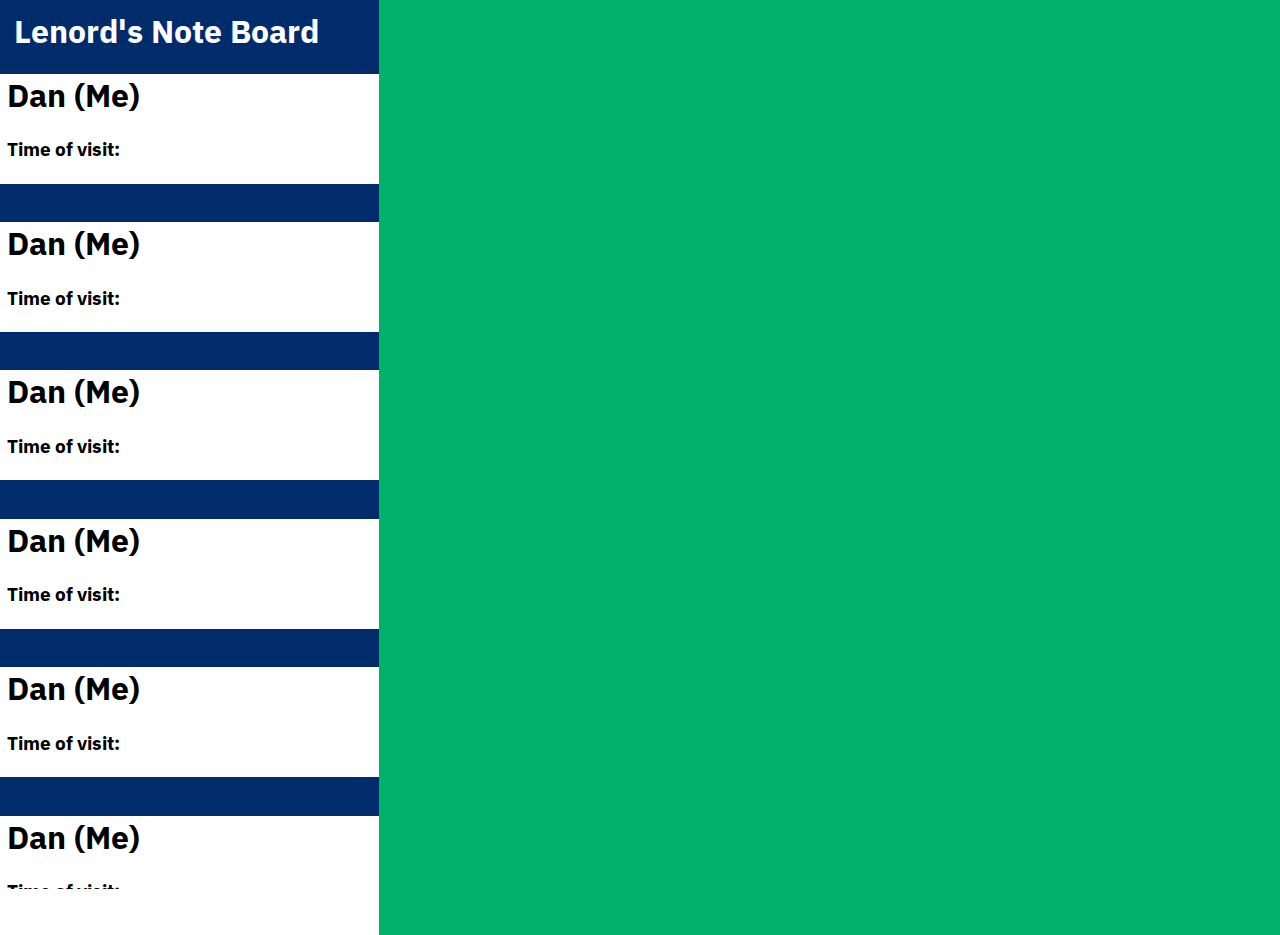
==== family_member_index.html @ dc3a01cf "Add files via upload" ====
<!DOCTYPE html>
<html lang="en">
<head>
        <link href="https://fonts.googleapis.com/css2?family=IBM+Plex+Sans:wght@100;600&display=swap" rel="stylesheet">
    <meta charset="UTF-8">
    <meta name="viewport" content="width=device-width, initial-scale=1.0">
    <meta http-equiv="X-UA-Compatible" content="ie=edge">
    <link rel="stylesheet" href="style.css">
<script src="jquery.min.js"></script>
    <script src="script.js"></script>
    <script src="data.json"></script>
   
    <title> no title -- prototype</title>
</head>

<body id="secound">
       
   
    <div id="first-section">
            <h1>Lenord's Note Board</h1> 
            <div class="person">
                    <h1> Dan (Me) </h1>
                    <h3>  Time of visit:  </h3>
            </div>
            <div class="person">
                <h1> Dan (Me) </h1>
                <h3>  Time of visit:  </h3>
           
                </div>
                <div class="person">
                        <h1> Dan (Me) </h1>
                        <h3>  Time of visit:  </h3>
                    </div>
              
                    <div class="person">
                            <h1> Dan (Me) </h1>
                            <h3>  Time of visit:  </h3>
                        </div>
                        <div class="person">
                                <h1> Dan (Me) </h1>
                                <h3>  Time of visit:  </h3>
                            </div>
                            <div class="person">
                                    <h1> Dan (Me) </h1>
                                    <h3>  Time of visit:  </h3>
                                </div>
                      
              
    
    </div>
    <div id="secound-section">
        <div class="note-add">

        </div>
        <div class="note-add">
            
            </div>
            <div class="note-add">
            
                </div>
                <div class="note-add">
            
                    </div>
                    <div class="note-add">
            
                        </div>
                        <div class="add">

                        </div>
                        <div class="settings">
                            
                            </div>
   
    </div>
    
    
</body>
</html>
---- style.css ----
body {
    font-family: 'IBM Plex Sans', sans-serif;
    overflow: hidden;
}
.fa-times {
z-index: 50;
position: absolute;
margin-top: -45%;
margin-left: 29.5%;
font-size: 40px;
}
.person {
    background-color: white;
    width: 100%;
    height: 110px;
    margin-bottom: 10%;
}
.person > h1, .person > h3 {
    margin-left: 3%;
}

#secound > #first-section {
    overflow: auto;
    position: fixed;
    background-color: #002C6B; 
    width: 30%;
    height:900px;
    margin-left: -1%;
    margin-top: -1.5%;
}
#secound > #secound-section {
    overflow: hidden;
    position: absolute;
    background-color: #00B269;
    width: 100%;
    height:940px;
    margin-left: 29%;
  

}
#secound > #first-section > h1 {
    margin-left: 5%;
    color: white;
}
#first-section {
    background-color: #002C6B; 
    width: 102%;
    height: 400px;
    margin-left: -1%;
    margin-top: -1%;


}
#secound-section  {
    background-color: #00B269;
    width: 102%;
    height: 510px;
    margin-left: -1%;
    margin-top: -1%;


}
.close1 {
    position: absolute; 
    z-index: 49;
    margin-left: 29%;
    margin-top: -45%;
    background-color: white; 
    border-radius: 360px; 
    width: 3%; 
    height: 5%;
}
.close2 {
    position: absolute; 
    z-index: 50;
    margin-left: 29%;
    margin-top: -45%;
    background-color: white; 
    border-radius: 360px; 
    width: 3%; 
    height: 5%;
}
.close3 {
    position: absolute; 
    z-index: 50;
    margin-left: 58%;
    margin-top: -46%;
    background-color: white; 
    border-radius: 360px; 
    width: 3%; 
    height: 5%;
}
.close2 {
    position: absolute; 
    z-index: 50;
    margin-left: 89%;
    margin-top: -45%;
    background-color: white; 
    border-radius: 360px; 
    width: 3%; 
    height: 5%;
}
.note1 {
    transform: rotate(2deg);
    position: absolute;
    margin-top: -45%;
    width: 25%;
    margin-left: 5%;
    height: 350px;
    background-color: #FFF398;
  
}
.note1, .note2, .note3 {
   text-align: center;
}
.note2 {
    transform: rotate(-2deg);
    position: absolute;
    margin-top: -45%;
    width: 25%;
    margin-left: 35%;
    height: 350px;
    background-color: #FFF398;
  
}
.note3 {
    transform: rotate(2deg);
    position: absolute;
    margin-top: -45%;
    width: 25%;
    margin-left: 65%;
    height: 350px;
    background-color: #FFF398;
  
}
.bottom-selector {
    margin-top: -5%;
    display: flex; 
    justify-content: center;
    align-items: center;
}
.button1 {
    margin-right: 3%;
    z-index: 1; 
    margin-top: -10%;
    background-color: white; 
    border-radius: 30px;
    width: 10%; 
    height: 120px;
}
.button2 {
    margin-right: 3%;
    z-index: 1; 
    margin-top: -10%;
    background-color: white; 
    border-radius: 30px;
    width: 10%; 
    height: 120px;
}
.button3 {
    margin-right: 3%;
    z-index: 1; 
    margin-top: -10%;
    background-color: white; 
    border-radius: 30px;
    width: 10%; 
    height: 120px;
}
.button4 {
    margin-right: 3%;
    z-index: 1; 
    margin-top: -10%;
    background-color: white; 
    border-radius: 30px;
    width: 10%; 
    height: 120px;
}
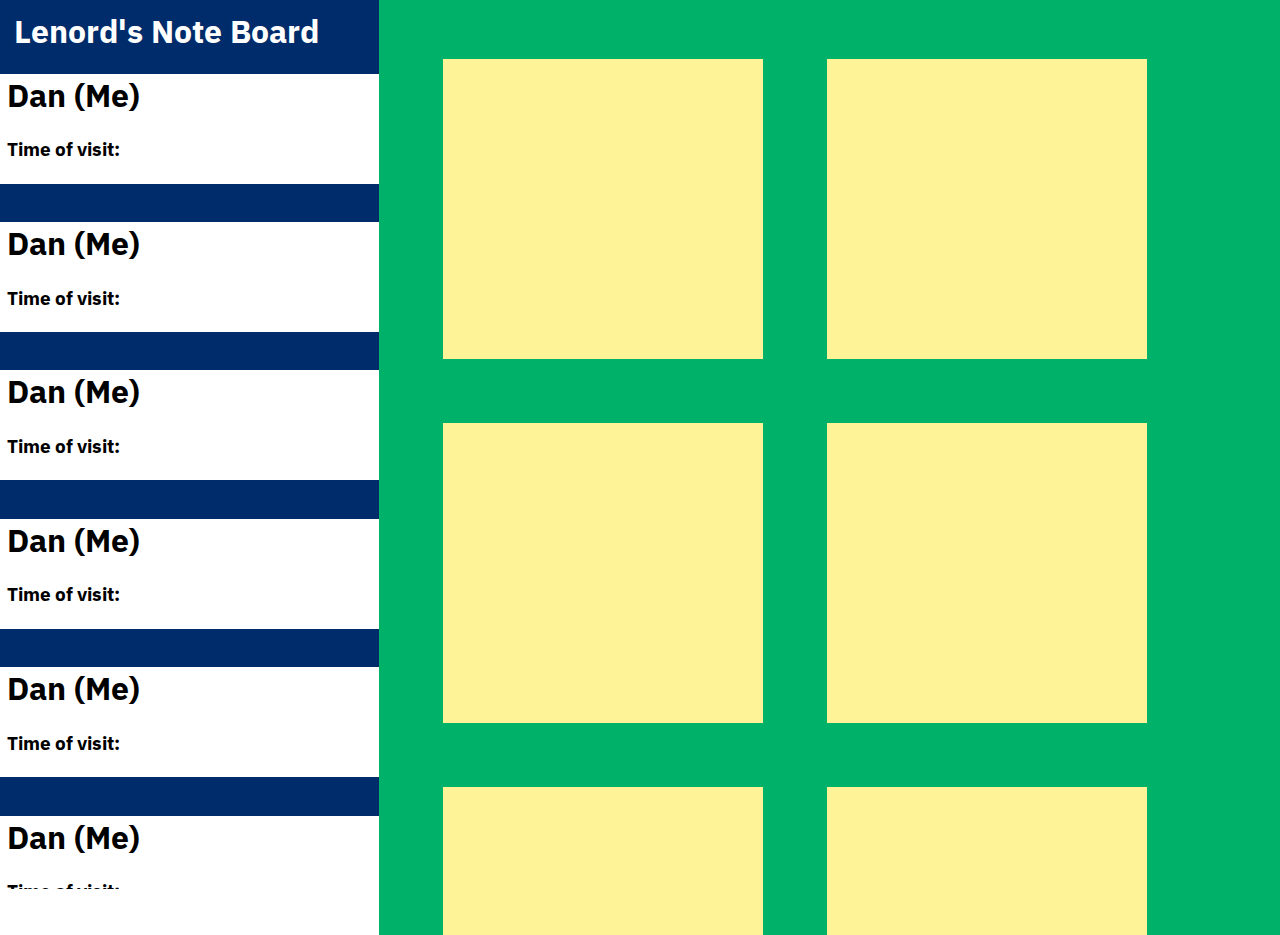
==== commit 04274e26: "Add files via upload" ====
--- a/family_member_index.html
+++ b/family_member_index.html
@@ -50,20 +50,32 @@
     
     </div>
     <div id="secound-section">
+        <div id="note-section">
         <div class="note-add">
 
         </div>
         <div class="note-add">
             
             </div>
-            <div class="note-add">
-            
+           
+        </div>
+        <div id="note-section">
+                <div class="note-add">
+        
                 </div>
                 <div class="note-add">
-            
+                    
                     </div>
-                    <div class="note-add">
-            
+                   
+                </div>
+                <div id="note-section">
+                        <div class="note-add">
+                
+                        </div>
+                        <div class="note-add">
+                            
+                            </div>
+                           
                         </div>
                         <div class="add">
 
@@ -71,7 +83,9 @@
                         <div class="settings">
                             
                             </div>
-   
+                  
+                      
+                        
     </div>
     
     
--- a/style.css
+++ b/style.css
@@ -18,7 +18,23 @@
 .person > h1, .person > h3 {
     margin-left: 3%;
 }
+#note-section {
+    display: flex;
+    flex-direction: row;
+  
+ 
+}
 
+
+.note-add {
+    margin-top: 5%;
+ 
+    background-color: #FFF398;
+    width: 25%; 
+    margin-left: 5%;
+  
+    height: 300px;
+}
 #secound > #first-section {
     overflow: auto;
     position: fixed;
@@ -29,7 +45,7 @@
     margin-top: -1.5%;
 }
 #secound > #secound-section {
-    overflow: hidden;
+    overflow: auto;
     position: absolute;
     background-color: #00B269;
     width: 100%;
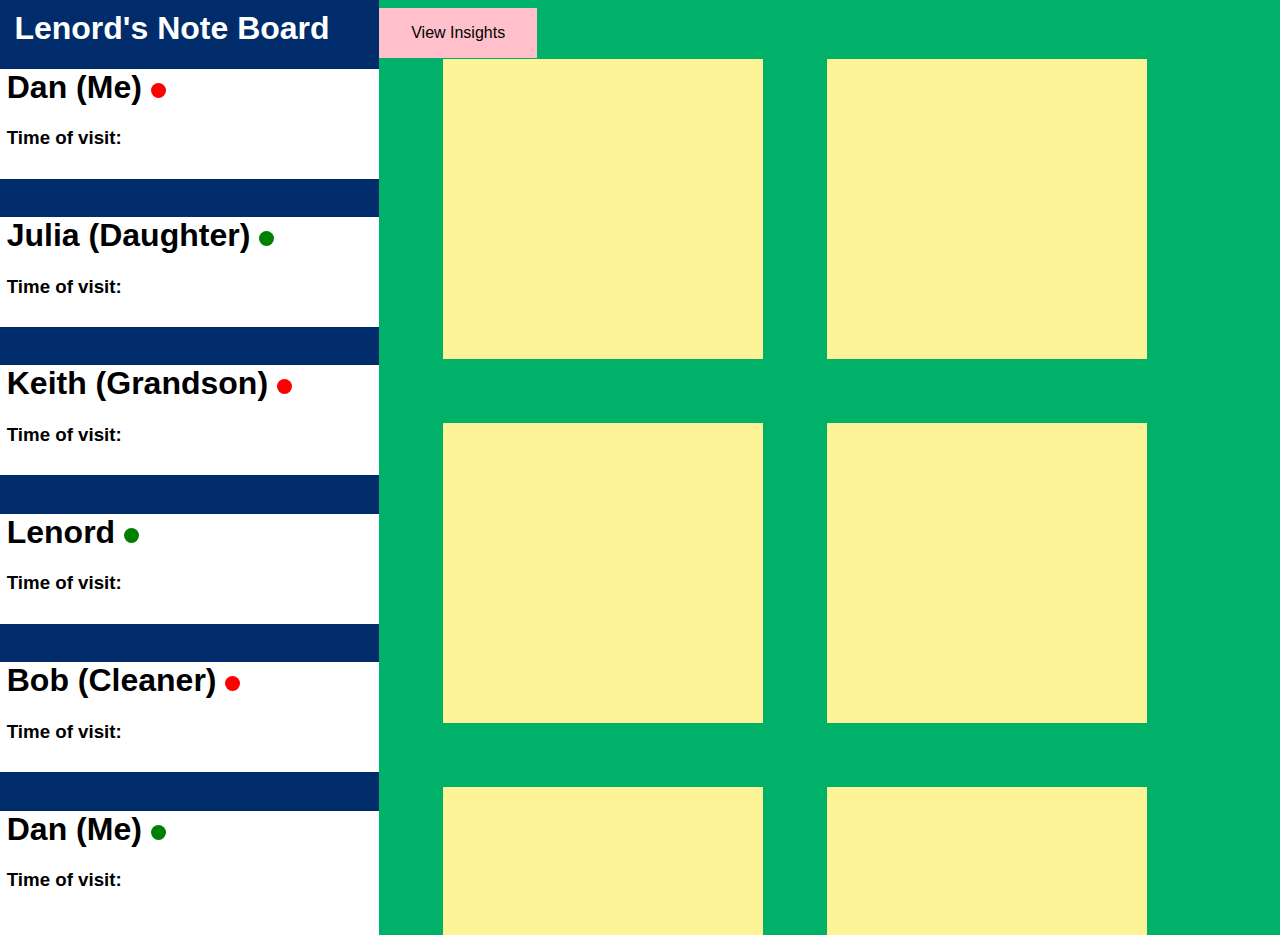
==== commit b016d9d9: "Add files via upload" ====
--- a/family_member_index.html
+++ b/family_member_index.html
@@ -10,6 +10,9 @@
 <script src="jquery.min.js"></script>
     <script src="script.js"></script>
     <script src="data.json"></script>
+    <link rel="icon" 
+      type="image/png" 
+      href="favicon.png">
    
     <title> no title -- prototype</title>
 </head>
@@ -19,29 +22,29 @@
    
     <div id="first-section">
             <h1>Lenord's Note Board</h1> 
-            <div class="person">
+            <div class="persons">
                     <h1> Dan (Me) </h1>
                     <h3>  Time of visit:  </h3>
             </div>
-            <div class="person">
-                <h1> Dan (Me) </h1>
+            <div class="persons">
+                <h1> Julia (Daughter) </h1>
                 <h3>  Time of visit:  </h3>
            
                 </div>
-                <div class="person">
-                        <h1> Dan (Me) </h1>
+                <div class="persons">
+                        <h1> Keith (Grandson) </h1>
                         <h3>  Time of visit:  </h3>
                     </div>
               
-                    <div class="person">
-                            <h1> Dan (Me) </h1>
+                    <div class="persons">
+                            <h1> Lenord </h1>
                             <h3>  Time of visit:  </h3>
                         </div>
-                        <div class="person">
-                                <h1> Dan (Me) </h1>
+                        <div class="persons">
+                                <h1> Bob (Cleaner) </h1>
                                 <h3>  Time of visit:  </h3>
                             </div>
-                            <div class="person">
+                            <div class="persons">
                                     <h1> Dan (Me) </h1>
                                     <h3>  Time of visit:  </h3>
                                 </div>
@@ -50,6 +53,7 @@
     
     </div>
     <div id="secound-section">
+        <a aria-label="view-insights" class="view-insights" href="https://s4480081.ap.qlikcloud.com/sense/app/c95c9ff5-8baa-4ab4-9063-00381e995333/sheet/369e8ec2-3eae-4032-a678-5ea12d454b48/state/analysis/hubUrl/%2Fexplore%2Fspaces%2Fall">View Insights </a> 
         <div id="note-section">
         <div class="note-add">
 
@@ -88,6 +92,6 @@
                         
     </div>
     
-    
+
 </body>
 </html>
--- a/style.css
+++ b/style.css
@@ -1,7 +1,16 @@
+
 body {
-    font-family: 'IBM Plex Sans', sans-serif;
+    font-family: 'CenturyGothic', sans-serif;
     overflow: hidden;
 }
+
+.view-insights {
+    background-color: pink;
+    padding: 1em 2em;
+    margin-top: 1%;
+    position: absolute;
+}
+
 .fa-times {
 z-index: 50;
 position: absolute;
@@ -9,13 +18,13 @@
 margin-left: 29.5%;
 font-size: 40px;
 }
-.person {
+.persons {
     background-color: white;
     width: 100%;
     height: 110px;
     margin-bottom: 10%;
 }
-.person > h1, .person > h3 {
+.persons > h1, .persons > h3 {
     margin-left: 3%;
 }
 #note-section {
@@ -24,6 +33,9 @@
   
  
 }
+#secound > #first-section::-webkit-scrollbar {
+    display: none;
+  }
 
 
 .note-add {
@@ -76,81 +88,39 @@
 
 
 }
-.close1 {
+
+#note-template {
+    display: flex;
+    margin-top: -45%;
+    position: fixed;
+    height: 400px;
+    justify-content: space-around;
+}
+
+#popup-container {
+    background-color:#00B269; 
+    width: 110%;
+    height: 2000px;
+
+    margin-top: -100%;
+    margin-left: -5%;
+    z-index: 0;
     position: absolute; 
-    z-index: 49;
-    margin-left: 29%;
-    margin-top: -45%;
-    background-color: white; 
-    border-radius: 360px; 
-    width: 3%; 
-    height: 5%;
-}
-.close2 {
-    position: absolute; 
-    z-index: 50;
-    margin-left: 29%;
-    margin-top: -45%;
-    background-color: white; 
-    border-radius: 360px; 
-    width: 3%; 
-    height: 5%;
-}
-.close3 {
-    position: absolute; 
-    z-index: 50;
-    margin-left: 58%;
-    margin-top: -46%;
-    background-color: white; 
-    border-radius: 360px; 
-    width: 3%; 
-    height: 5%;
-}
-.close2 {
-    position: absolute; 
-    z-index: 50;
-    margin-left: 89%;
-    margin-top: -45%;
-    background-color: white; 
-    border-radius: 360px; 
-    width: 3%; 
-    height: 5%;
-}
-.note1 {
-    transform: rotate(2deg);
-    position: absolute;
-    margin-top: -45%;
-    width: 25%;
-    margin-left: 5%;
+
+}
+.note1, .note2, .note3, .note4, .note5 {
+    width: 400px;
     height: 350px;
     background-color: #FFF398;
-  
-}
-.note1, .note2, .note3 {
-   text-align: center;
-}
-.note2 {
-    transform: rotate(-2deg);
-    position: absolute;
-    margin-top: -45%;
-    width: 25%;
-    margin-left: 35%;
-    height: 350px;
-    background-color: #FFF398;
-  
-}
-.note3 {
-    transform: rotate(2deg);
-    position: absolute;
-    margin-top: -45%;
-    width: 25%;
-    margin-left: 65%;
-    height: 350px;
-    background-color: #FFF398;
-  
-}
+    text-align: center;
+    margin-left: 1%;
+  
+    
+  
+}
+
 .bottom-selector {
-    margin-top: -5%;
+    margin-top: -10%;
     display: flex; 
     justify-content: center;
     align-items: center;
@@ -191,3 +161,222 @@
     width: 10%; 
     height: 120px;
 }
+.button5 {
+    background-color: white;
+    color: black;
+    position: absolute;
+    margin-left: 45%;
+}
+
+/*ADD NOTE CSS */ 
+#note-adder-1, #note-adder-2, #note-adder-3 {
+    display: none; 
+    padding: 2em 2em;
+    position: absolute; 
+    margin-top: -55%;
+    margin-left: 15%;
+    width: 57%;
+    font-size: 2em;
+    height: 400px;
+    background-color:  #FFF398;
+    z-index: 50;
+    border-radius: 25px;
+  
+}
+#popup-container {
+    display: none;
+}
+
+#note-template h1::before {
+    content: '';
+   display: inline-block;
+   width: 15px;
+   height: 15px;
+   -moz-border-radius: 7.5px;
+   -webkit-border-radius: 7.5px;
+   border-radius: 7.5px;
+   background-color: red;
+
+}
+
+#player {
+    border-radius: 20px;
+   
+}
+
+#canvas {
+    border-radius: 20px;
+  
+}
+#capture {
+    padding: 2em 3em;
+    width: 100%;
+    background-color: #00B269;
+    border: none;
+    color: white;
+    font-family: Arial, Helvetica, sans-serif;
+    font-size: 0.4em;
+}
+
+#buttons > .circle { 
+
+    width: 30px;
+    height: 30px;
+    font-size: 0.9em;
+}
+
+#person-select {
+    font-weight: bold;
+    display: flex;
+    flex-direction: row;
+    justify-content: space-between;
+}
+.circle {
+    height: 70px;
+    width: 70px;
+    font-size: 50px;
+    margin-right: 0.5%;
+    margin-top: 0.5%;
+    border-radius: 50%;
+    background-color: white; 
+  
+    font-weight: bold;
+    text-align: center;
+    
+
+}
+#text-input {
+    font-weight: bold;
+    display: flex;
+    flex-direction: row;
+}
+#textarea-note > textarea {
+    margin-top: 10%;
+    margin-left: 20%;
+    width: 400%;
+    height: 200px;
+
+}
+#buttons  {
+
+
+    margin-top: 5%;
+    margin-left: 10%;
+    display: flex;
+    justify-content: space-between;
+}
+/*CAMERA */ 
+#player {
+    width: 40%;
+}
+.callers {
+    margin-bottom: 5%;
+    display: flex;
+     
+}
+
+.person {
+    background-color: white; 
+    border-radius: 50px;
+    margin-left: 3%;
+    text-align: center;
+    font-size: 1em;
+    color: black;
+}
+.person > text {
+    margin-top: 4%;
+}
+a {
+    text-decoration: none;
+    color: black;
+}
+#note-section > iframe {
+    margin-top: 10%;
+    width: 100%;
+}
+.persons:nth-child(even) h1:after {
+    content: '';
+    display: inline-block;
+    width: 15px;
+    height: 15px;
+    -moz-border-radius: 7.5px;
+    -webkit-border-radius: 7.5px;
+    border-radius: 7.5px;
+    background-color: red;
+}
+.persons:nth-child(odd) h1:after {
+    content: '';
+    display: inline-block;
+    width: 15px;
+    height: 15px;
+    -moz-border-radius: 7.5px;
+    -webkit-border-radius: 7.5px;
+    border-radius: 7.5px;
+    background-color: green;
+}
+#person-status {
+    background-color: white;
+    height: 200px;
+    margin-top: 48%;
+}
+#person-status h2{
+float: right;
+margin-right: 2%;
+}
+#person-status img{
+    float: right;
+    width: 4%;
+    margin-top: 0.5%;
+    border-radius: 25%;
+    margin-right: 2%;
+    }
+    #first-section h4 {
+        position: absolute;
+        color: white;
+        font-size: 2em;
+       margin-left: 42%;
+    }
+    #people-choice {
+     margin-top: -50%;
+        display: flex;
+        justify-content: space-between;
+        margin-left: 10%;
+    }
+    .person-choice1 {
+        text-align: center;
+        background-color: white;
+        margin-left: 30%;
+        width: 25%;
+        height: 400px;
+        position: absolute;
+        border-radius: 25px;
+    }
+    .person-choice2 {
+        text-align: center;
+        background-color: white;
+        width: 25%;
+        height: 400px;
+        position: absolute;
+        border-radius: 25px;
+    }
+    .person-choice3 {
+        text-align: center;
+        background-color: white;
+        width: 25%;
+        height: 400px;
+        margin-left: 60%;
+        position: absolute;
+        border-radius: 25px;
+    }
+    .person-choice1 > img , .person-choice2> img, .person-choice3 > img{
+            margin-left: 15%;
+            margin-right: 50%;
+            margin-top: 10%;
+            width: 70%;
+            border-radius: 25px;
+    }
+    .person-choice1:hover , .person-choice2:hover, .person-choice3:hover {
+            background-color: #FFF398;
+          
+    }
+    